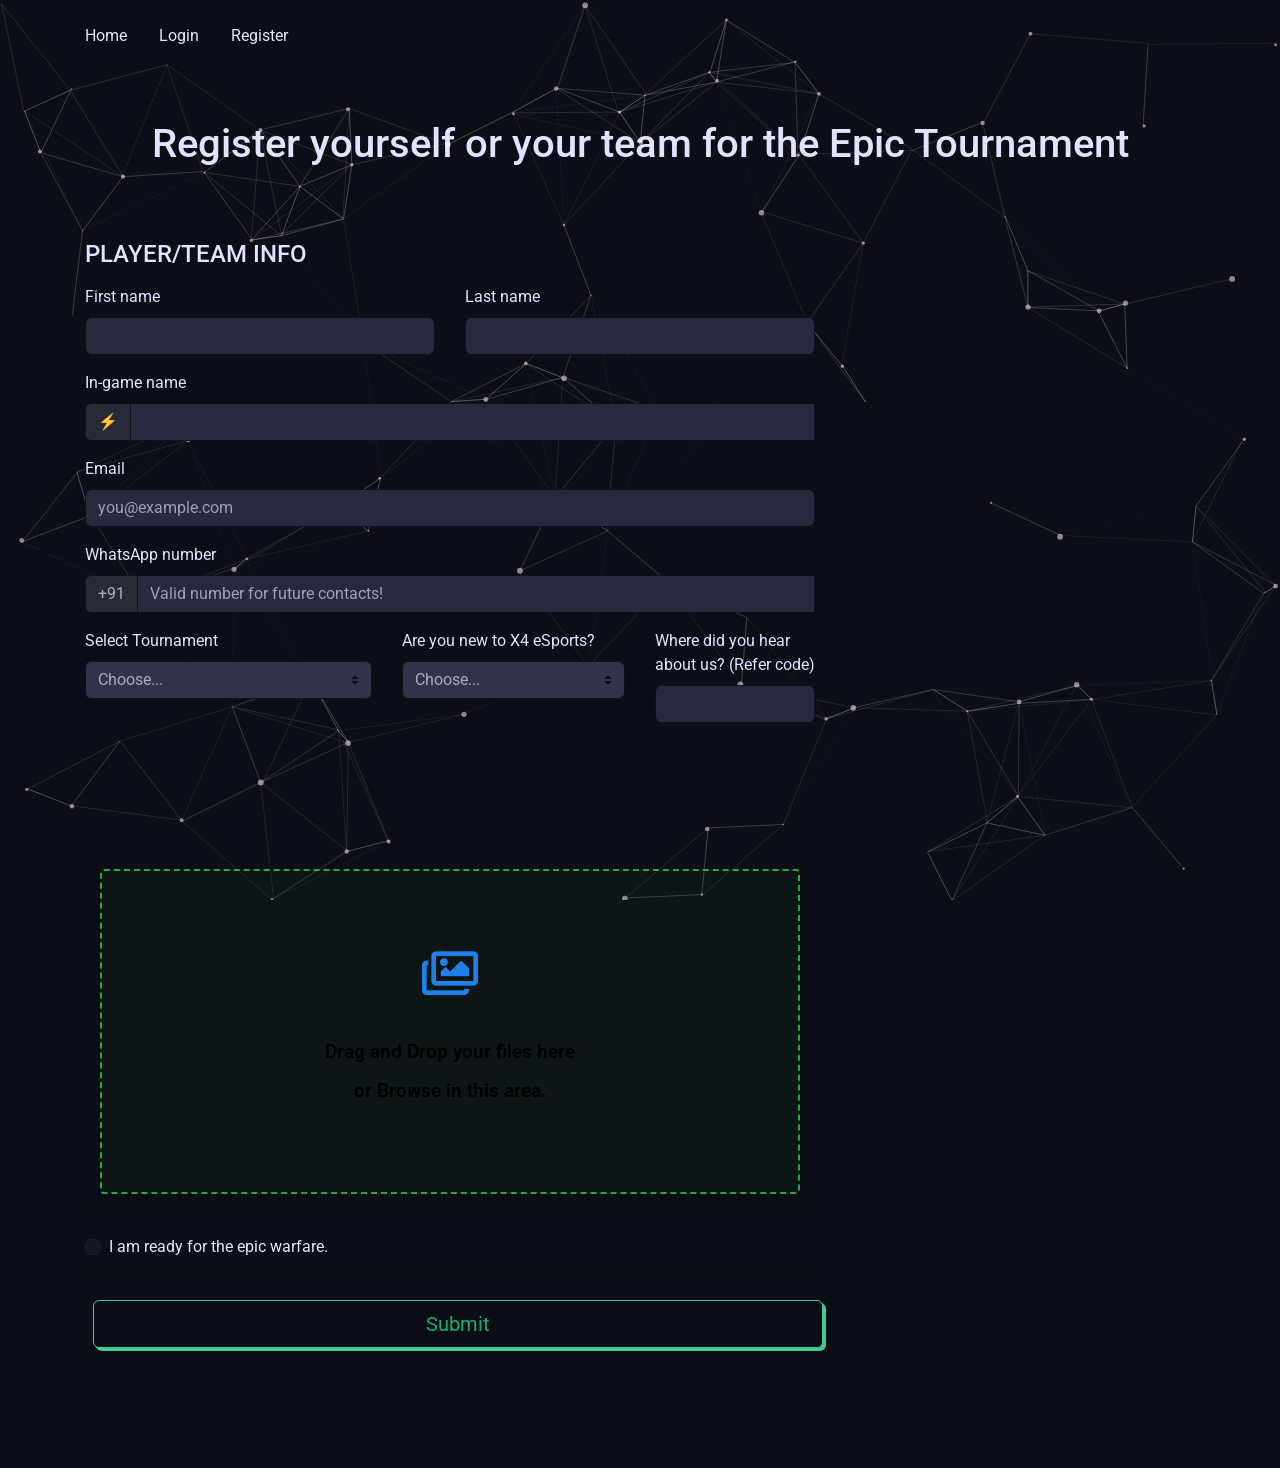
==== index.html @ 188d42e1 "Update index.html" ====
<!DOCTYPE html>
<html lang="en">
  <head>
    <meta charset="utf-8">
    <meta name="viewport" content="width=device-width, initial-scale=1, shrink-to-fit=no">
    <title>X4 eSports India - Register</title>

    <link rel="stylesheet" href="https://use.fontawesome.com/releases/v5.6.3/css/all.css" crossorigin="anonymous">
    <link rel="stylesheet" href="assets/css/bootstrap4-neon-glow.min.css">
    <link rel="stylesheet" href="assets/css/main.css">
    <link rel="stylesheet" href="assets/css/particles.css">
    <link rel="stylesheet" href="./assets/css/style.min.css">
    <link rel="shortcut icon" href="./assets/img/favicon.png">

    <link href="https://fonts.googleapis.com/css?family=Roboto" rel="stylesheet">
    <link rel="stylesheet" href="https://cdn.jsdelivr.net/font-hack/2.020/css/hack.min.css">
  </head>
  <body>
    <style>
      .status {
    position: relative !important;
    top: auto !important;
    bottom: auto !important;
  width: 100% !important; /* Adjust as needed, e.g., 90%, 80%, or a specific px value */
    max-width: 600px !important; /* Optional: Set a max width */
    margin: 0 auto !important; /* Centers the element */
  
}</style>
 <!--   <style>p {
    color: black !important;
}</style> -->

    <div id="particles-js"></div>

    <div class="navbar-dark text-white">
      <div class="container">
        <nav class="navbar px-0 navbar-expand-lg navbar-dark">
          <button class="navbar-toggler" type="button" data-toggle="collapse" data-target="#navbarNavAltMarkup">
            <span class="navbar-toggler-icon"></span>
          </button>
          <div class="collapse navbar-collapse" id="navbarNavAltMarkup">
            <div class="navbar-nav">
              <a href="index.html" class="pl-md-0 p-3 text-light">Home</a>
              <a href="login.html" class="p-3 text-light">Login</a>
              <a href="registration.html" class="p-3 text-light active">Register</a>
            </div>
          </div>
        </nav>
      </div>
    </div>

    <div class="container py-5 mb-5">
      <h1 class="mb-5" style="text-align: center">Register yourself or your team for the Epic Tournament</h1>
      <div class="row py-4">
        <div class="col-md-8 order-md-2">
          <h4 class="mb-3">PLAYER/TEAM INFO</h4>
          <form class="needs-validation" novalidate  method="POST">
            <div class="row">
              <div class="col-md-6 mb-3">
                <label for="firstName">First name</label>
                <input type="text" class="form-control" id="firstName" name="firstName" required>
                <div class="invalid-feedback">Valid first name is required.</div>
              </div>
              <div class="col-md-6 mb-3">
                <label for="lastName">Last name</label>
                <input type="text" class="form-control" id="lastName" name="lastName" required>
                <div class="invalid-feedback">Valid last name is required.</div>
              </div>
            </div>

            <div class="mb-3">
              <label for="username">In-game name</label>
              <div class="input-group">
                <div class="input-group-prepend">
                  <span class="input-group-text">⚡</span>
                </div>
                <input type="text" class="form-control" id="username" name="username" required>
                <div class="invalid-feedback">Your In-game name is required.</div>
              </div>
            </div>

            <div class="mb-3">
              <label for="email">Email</label>
              <input type="email" class="form-control" id="email" name="email" placeholder="you@example.com">
              <div class="invalid-feedback">Please enter a valid email address.</div>
            </div>

            <div class="mb-3">
              <label for="number">WhatsApp number</label>
              <div class="input-group">
                <div class="input-group-prepend">
                  <span class="input-group-text">+91</span>
                </div>
                <input type="text" class="form-control" id="number" name="number" placeholder="Valid number for future contacts!">
                <div class="invalid-feedback">Please enter a valid WhatsApp number.</div>
              </div>
            </div>

            <div class="row">
              <div class="col-md-5 mb-3">
                <label for="tournament">Select Tournament</label>
                <select class="custom-select d-block w-100" id="tournament" name="tournament" required>
                  <option value="">Choose...</option>
                  <option>Rs. 30 BR solo tournament</option>
                  <option>Rs. 200 Clash Squad tournament</option>
                  <option>Free Tournament</option>
                  <option>Others</option>
                </select>
                <div class="invalid-feedback">Please select a tournament.</div>
              </div>
              <div class="col-md-4 mb-3">
                <label for="new">Are you new to X4 eSports?</label>
                <select class="custom-select d-block w-100" id="isNew" name="isNew" required>
                  <option value="">Choose...</option>
                  <option>Yes</option>
                  <option>No</option>
                </select>
                <div class="invalid-feedback">Please select an option.</div>
              </div>
              <div class="col-md-3 mb-3">
                <label for="refer">Where did you hear about us? (Refer code)</label>
                <input type="text" class="form-control" id="refer" name="refer">
                <div class="invalid-feedback">Refer code/source details are optional.</div>
              </div>
            </div>
            <!-- After tournament selection -->
<div class="mb-3" id="upiSection" style="display: none;">
  <label>UPI Payment</label>
  <div class="alert alert-info">
    Send <span id="paymentAmount">0</span> to <strong>your-upi-id@okbank</strong>
    <button class="btn btn-sm btn-primary ml-2" type="button" onclick="copyUPI()">Copy UPI ID</button>
  </div>
  <small class="form-text text-muted">
    Upload payment screenshot for verification
  </small>
</div>
            <!-- Payment screenshot upload section -->
<div class="form-group mt-3">
  <div class="col-12">
    <div class="dropzone">
      <div class="info"></div>
      
    </div>
  </div>
</div>

            <hr class="mb-4">
            <div class="custom-control custom-checkbox">
              <input type="checkbox" class="custom-control-input" id="solemnly-swear">
              <label class="custom-control-label" for="solemnly-swear">I am ready for the epic warfare.</label>
            </div>
            <hr class="mb-4">
            <button class="btn btn-outline-success btn-shadow btn-lg btn-block" type="submit">Submit</button>
          </form>
        </div>
      </div>
    </div>
    <style>/* Fix dropzone positioning */
.dropzone {
    display: flex;
    flex-direction: column;
    align-items: center;
    justify-content: center;
    text-align: center;
    margin-top: 130px; /* Moves dropzone lower */
    border: 2px dashed #28a745;
    background: rgba(40, 167, 69, 0.05);
    border-radius: 4px;
    min-height: 60px; /* Reduced height */
    padding: 9px; /* Reduced padding */
    width: 100%;
    transition: all 0.3s ease;
    position: relative;
    z-index: 1;
}

.dropzone:hover {
    background: rgba(40, 167, 69, 0.1);
    border-color: #218838;
}

.dropzone .info {
    color: #6c757d;
    font-size: 0.8em; /* Reduce font size slightly if needed */
    text-align: center;
    width: 90%;
}

.dropzone img {
    max-width: 40px; /* Reduce image size */
    margin-top: 5px;
}
    </style>
    <style>/* Ensure the container holds its child elements properly */
.form-container {
    position: relative;
    display: flex;
    flex-direction: column;
    align-items: center;
    justify-content: center;
    overflow: hidden;
}

/* Fix the preview box floating issue */
.preview-container {
    position: relative;
    width: 100%;
    max-width: 400px; /* Adjust as needed */
    background: white;
    border-radius: 8px;
    box-shadow: 0 2px 5px rgba(0, 0, 0, 0.2);
    padding: 10px;
    margin-top: 10px;
    z-index: 10;
}

/* Ensure the image inside the preview stays contained */
.preview-container img {
    max-width: 100%;
    height: auto;
    display: block;
    border-radius: 5px;
}

/* Ensure the URL input does not float over the image */
.url-input {
    position: relative;
    width: 100%;
    padding: 8px;
    border: 1px solid #ccc;
    border-radius: 4px;
    margin-top: 10px;
    z-index: 5;
}

/* Fix the submit button positioning */
.submit-button {
    margin-top: 15px;
    width: 100%;
    max-width: 200px;
    padding: 10px;
    background-color: green;
    color: white;
    border: none;
    border-radius: 5px;
    cursor: pointer;
}

.submit-button:hover {
    background-color: darkgreen;
}</style>
    <!-- JavaScript -->
    <script src="https://code.jquery.com/jquery-3.3.1.slim.min.js"></script>
    <script src="https://cdnjs.cloudflare.com/ajax/libs/popper.js/1.14.6/umd/popper.min.js"></script>
    <script src="https://stackpath.bootstrapcdn.com/bootstrap/4.2.1/js/bootstrap.min.js"></script>
    <script src="assets/js/particles.js"></script>
    <script src="assets/js/app.js"></script>

    <!-- Referral Code Autofill Script -->
    <script>
      document.addEventListener("DOMContentLoaded", function () {
        const urlParams = new URLSearchParams(window.location.search);
        const refCode = urlParams.get("ref_id");
        if (refCode) {
          document.getElementById("refer").value = refCode;
        }
      });
    </script>
    <script>
 document.addEventListener("DOMContentLoaded", function () {
  const form = document.querySelector('.needs-validation');

  if (form) {
    form.addEventListener('submit', async function(event) {
      event.preventDefault(); // Prevent default form submission

      // Collect form data
      const formData = {
        firstName: document.getElementById('firstName').value.trim(),
        lastName: document.getElementById('lastName').value.trim(),
        username: document.getElementById('username').value.trim(),
        email: document.getElementById('email').value.trim(),
        number: document.getElementById('number').value.trim(),
        tournament: document.getElementById('tournament').value,
        isNew: document.getElementById('isNew').value,
        refer: document.getElementById('refer').value.trim() || "", // Optional field
        timestamp: new Date().toISOString(), // Add timestamp for tracking
      };

      // Simple client-side validation
      if (!formData.firstName || !formData.lastName || !formData.username || !formData.email || !formData.number || !formData.tournament || !formData.isNew) {
        alert("Please fill in all required fields.");
        return;
      }

      try {
        // Send data to SaveTournamentData API
        const response = await fetch('/api/SaveTournamentData', {
          method: 'POST',
          headers: {
            'Content-Type': 'application/json',
          },
          body: JSON.stringify(formData),
        });

        const result = await response.json();

        if (result.success) {
          alert('Registration successful!');
          window.location.reload(); // Refresh form after successful submission
        } else {
          alert('Registration failed. Please try again.');
        }
      } catch (error) {
        console.error('Error:', error);
        alert('An error occurred. Please try again.');
      }
    });
  }
});
      </script>
    <script>// Update payment amount when tournament changes
document.getElementById('tournament').addEventListener('change', function() {
  const prices = {
    'Rs. 30 BR solo tournament': 30,
    'Rs. 200 Clash Squad tournament': 200,
    'Others': "preferred amount", // Fixed spelling
    'Free Tournament': "free"
  };

  const amount = prices[this.value];
  const paymentAmountElement = document.getElementById('paymentAmount'); // Define the element

  // Set text content properly
  if (amount === "preferred amount") {
    paymentAmountElement.textContent = "Your preferred amount"; // No ₹ symbol for "Others"
  } else if (amount !== "free") {
    paymentAmountElement.textContent = `₹${amount}`; // Add ₹ symbol for numeric values
  } else {
    paymentAmountElement.textContent = ""; // Hide text for "Free Tournament"
  }

  // Show UPI section for all except "Free Tournament"
  document.getElementById('upiSection').style.display = (amount !== "free") ? 'block' : 'none';
});

// Copy UPI ID to clipboard
function copyUPI() {
  navigator.clipboard.writeText('your-upi-id@okbank')
    .then(() => alert('UPI ID copied!'))
    .catch(err => console.error('Copy failed:', err));
}</script>
    <script type="text/javascript" src="./assets/js/jquery-3.5.1.slim.min.js"></script>
    <script type="text/javascript" src="./assets/js/bootstrap.min.js"></script>
    <script type="text/javascript" src="./assets/js/imgur.js"></script>
    <script type="text/javascript" src="./assets/js/upload.js"></script>
    

  </body>
  </html>
---- assets/css/particles.css ----
/* ---- base ---- */

canvas{
  display:block;
  vertical-align:bottom;
  /* background: rgb(33,36,50); */
  position: fixed;
}

/* ---- particles.js container ---- */

#particles-js{
  width: 100%;
  height: 100%;
  background-image: url('');
  background-size: cover;
  background-position: 50% 50%;
  background-repeat: no-repeat;
}
---- assets/css/style.min.css ----
body.loading .loading-modal{display:block}a, a:link{cursor:pointer;text-decoration:none}p{margin:10px 0}.title{font-size:1.7vw;padding:10px 0;margin:0 0 10px;background-color:#eee;text-align:center;text-decoration:none}.title h1{font-size:1.5em;font-weight:500}.title p{font-size:.7em}.title h1,.title p,.title a{color:#000;text-decoration:none}.title h1:hover,.title a:hover{color:#3588DE;text-decoration:none}.dropzone{border:2px dashed #1e80e8;transition:.3s;border-radius:20px;background-color:#f1f8fe;min-height:auto;text-align:center;position:relative;margin:0 auto;max-width:100%}.info{color:black;margin-top:10%;margin-bottom:10%}.dropzone i{color:#1e80e8;font-size:50px;margin-bottom:5%}.dropzone p{font-size:1.5em;font-weight:600;color:#2580e8}.dropzone:hover{border:2px dashed #1e80e8!important;background-color:#dfedfc}.input{height:100%;left:0;outline:0;opacity:0;position:absolute;top:0;width:100%;cursor:pointer}.status{border-radius:5px;margin:0 auto;max-width:100%}.center{display:flex;justify-content:center}.image{padding:5px}.dropzone.dropzone-dragging{border-color:#000}.bg-image{background-color:#dfedfc!important}.loading-modal{background-color:rgba(255,255,255,.8);display:none;position:fixed;z-index:1000;top:0;left:0;height:100%;width:100%}.loading-table{margin:15% auto}.img{margin:10px auto;width:45%}@media screen and (min-width: 300px) and (max-width: 700px){.title h1{font-size:6vw!important}.title p{font-size:1.5em!important}.dropzone{font-size:1em!important;width:80%;position:fixed;top:35%;left:50%;transform:translate(-50%,-50%)}.dropzone p{font-size:1em!important}.info{margin-top:30%}.status{width:80%;position:fixed;top:71%;left:50%;transform:translate(-50%,-50%)}.image-url{width:80%}.loading-table{margin:50% auto}.nav-link,.form-control{font-size:.7em}}::-webkit-scrollbar-track{-webkit-box-shadow:inset 0 0 6px rgba(0,0,0,0.3);background-color:#F5F5F5}::-webkit-scrollbar{width:7px;background-color:#F5F5F5}::-webkit-scrollbar-thumb{background-color:#0ae;border-radius:10px}

p {
    color: black !important;
}
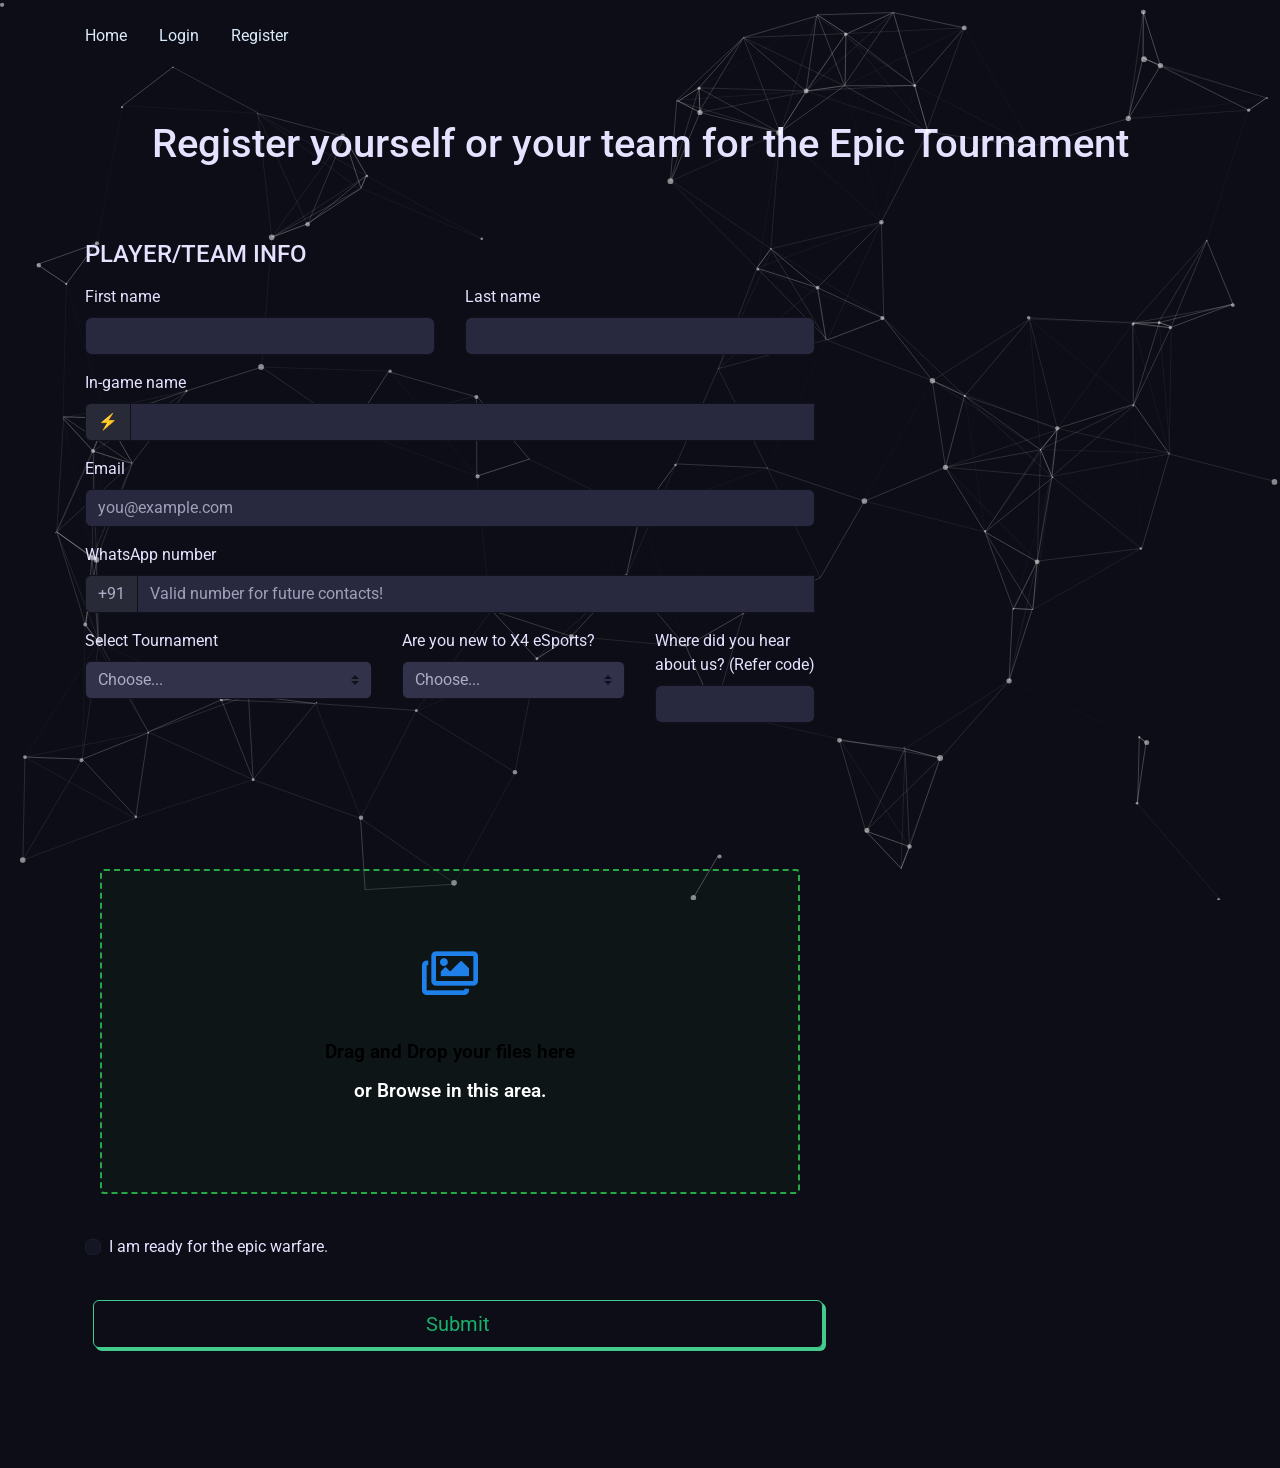
==== commit e8de1901: "Update index.html" ====
--- a/index.html
+++ b/index.html
@@ -284,6 +284,7 @@
         tournament: document.getElementById('tournament').value,
         isNew: document.getElementById('isNew').value,
         refer: document.getElementById('refer').value.trim() || "", // Optional field
+        url: "${get_link}"
         timestamp: new Date().toISOString(), // Add timestamp for tracking
       };
 
@@ -292,6 +293,12 @@
         alert("Please fill in all required fields.");
         return;
       }
+
+      if (!formData.url) {
+        alert("Please upload the payment screenshot.");
+        return;
+      }
+      
 
       try {
         // Send data to SaveTournamentData API
--- a/assets/css/style.min.css
+++ b/assets/css/style.min.css
@@ -3,3 +3,15 @@
 p {
     color: black !important;
 }
+
+.p2, .p3 {
+    color: white !important;
+}
+                                                                                                                                                                                                                                                                                                                                                                                                                                                                                                                                                                                                                                                                                                                                                                                                                                                                                                                                                                                                                                                                                                                                                                                                                                                                                                                                                                                                                                                                                                                            }
+.dropzone p:first-of-type {
+    color: white !important; /* Styles the first <p> (p2) */
+}
+
+.dropzone p:last-of-type {
+    color: white !important; /* Styles the last <p> (p3) */
+}
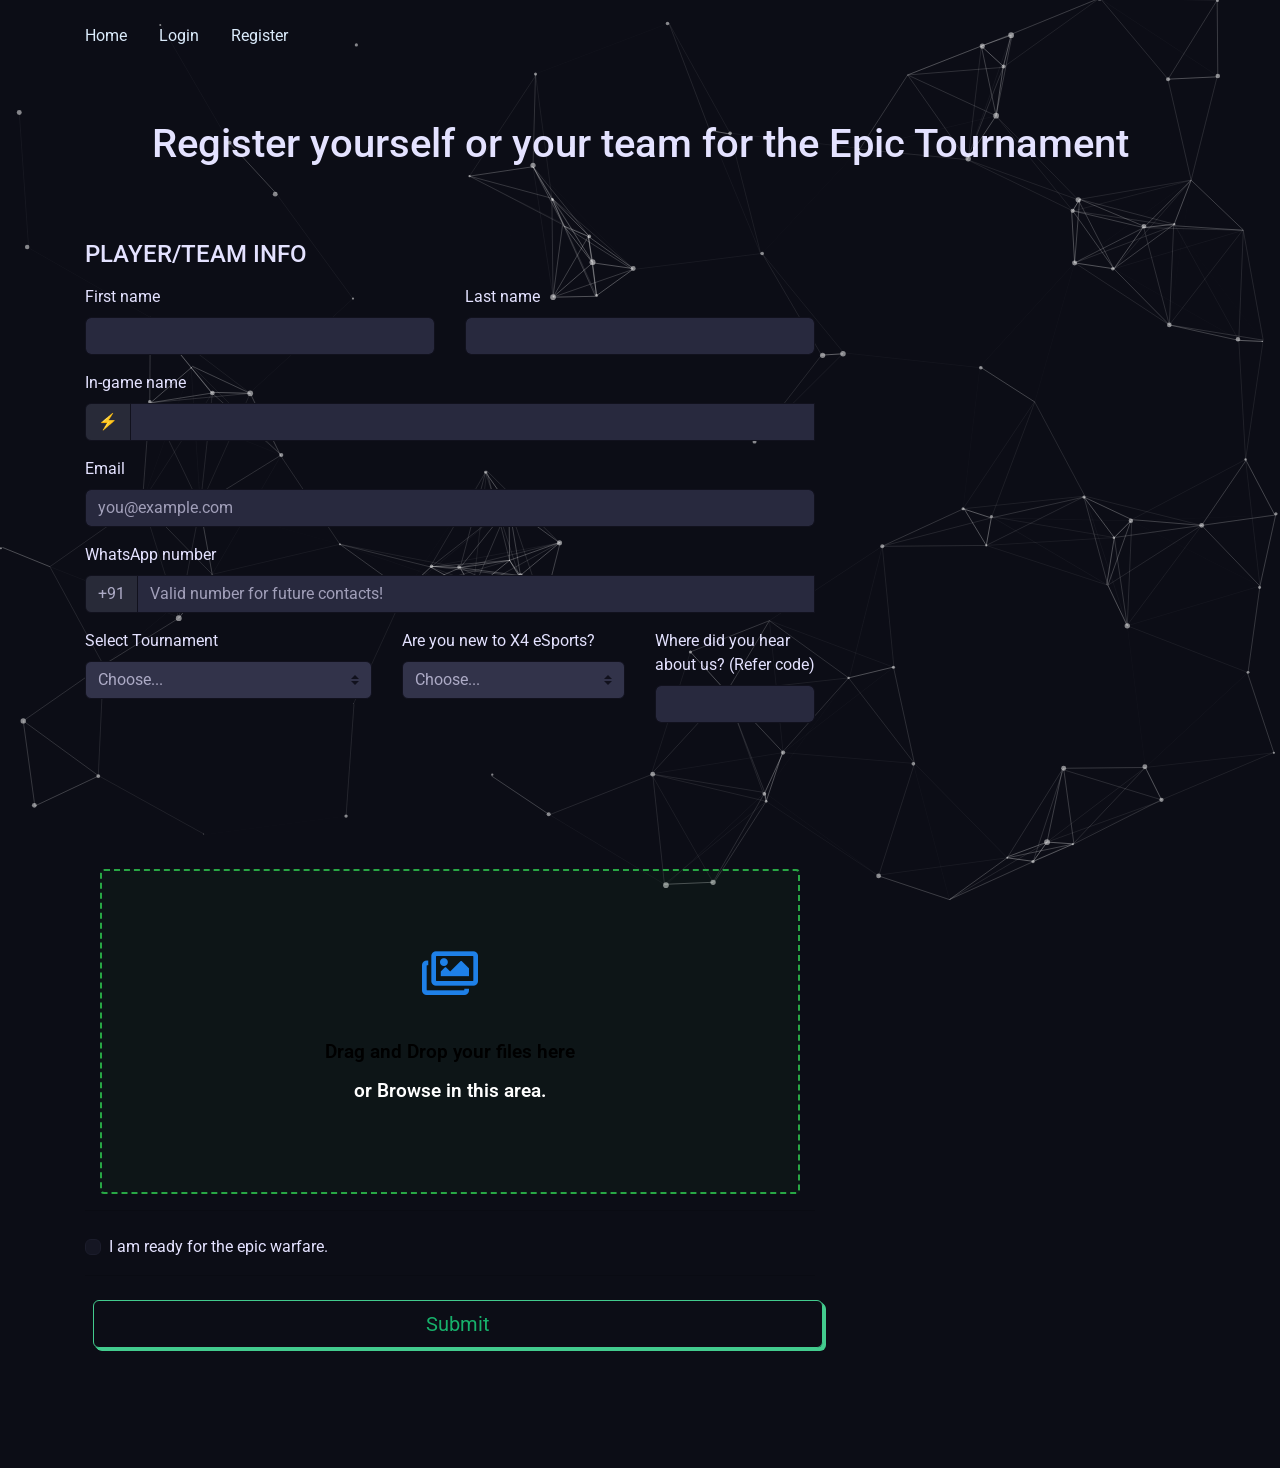
==== commit 8f75221e: "Update index.html" ====
--- a/index.html
+++ b/index.html
@@ -284,7 +284,7 @@
         tournament: document.getElementById('tournament').value,
         isNew: document.getElementById('isNew').value,
         refer: document.getElementById('refer').value.trim() || "", // Optional field
-        url: "${get_link}"
+        url: "${get_link}",
         timestamp: new Date().toISOString(), // Add timestamp for tracking
       };
 
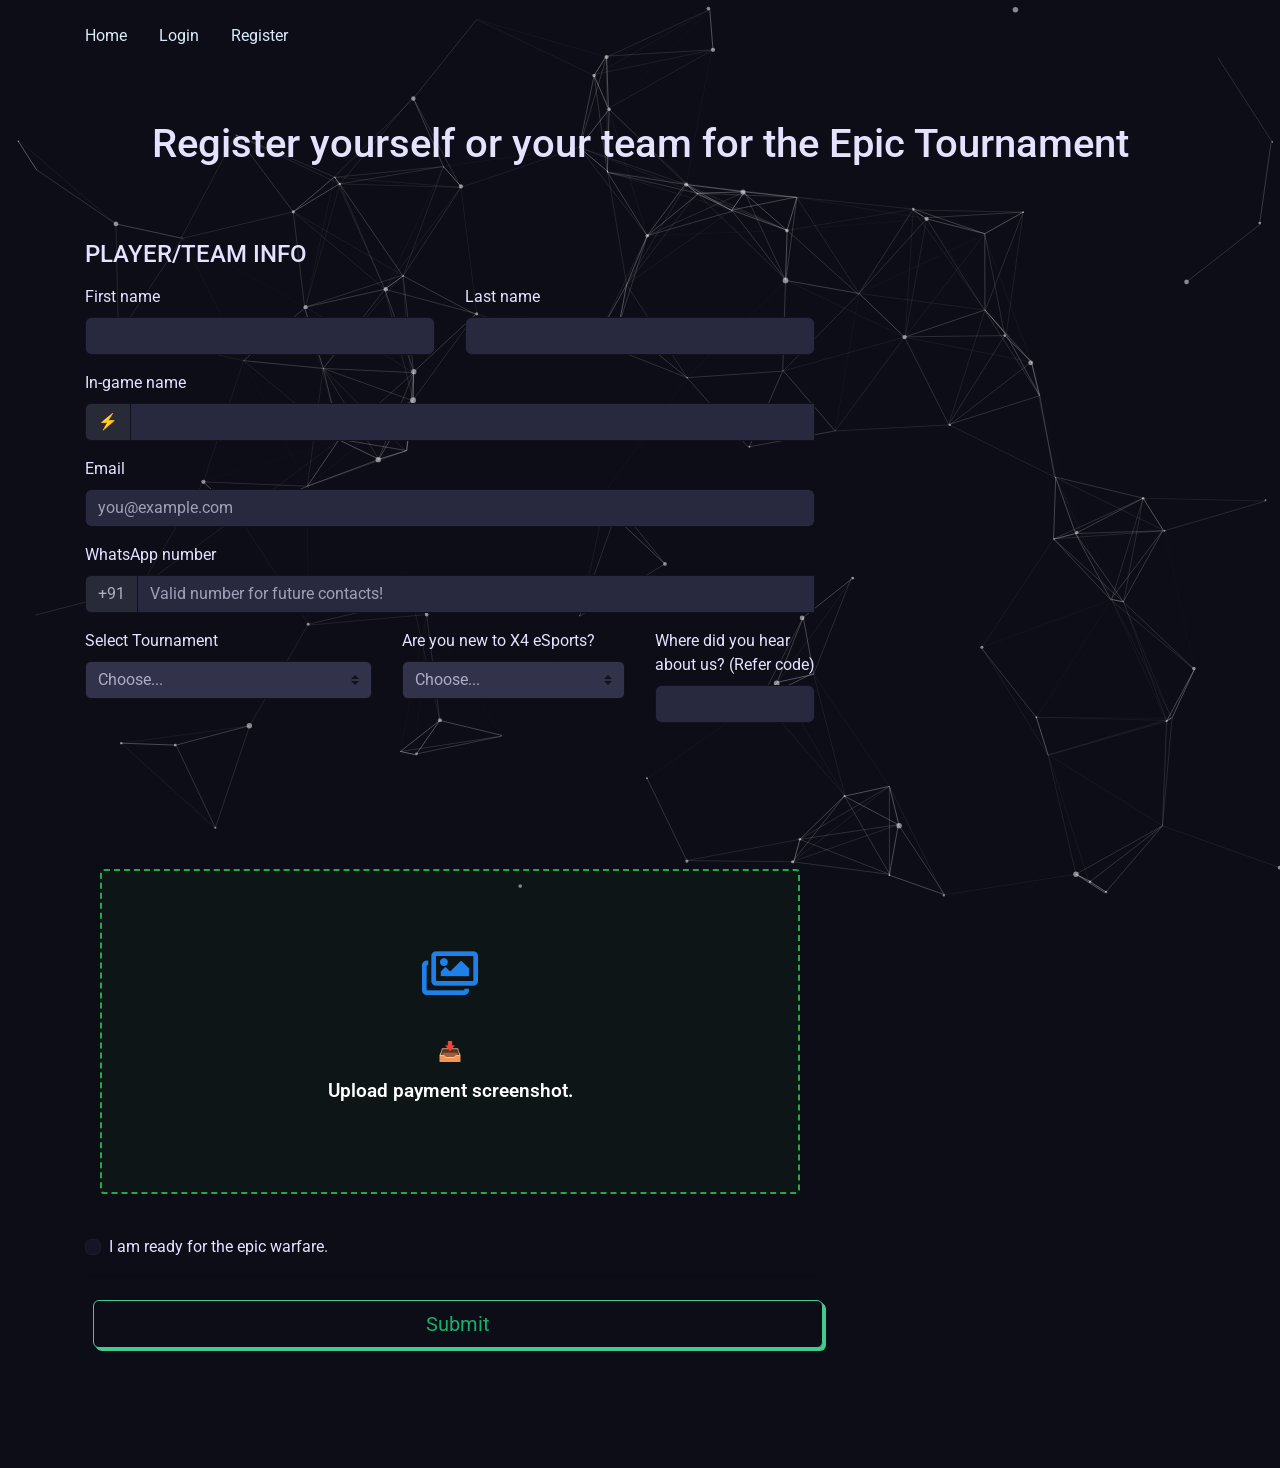
==== commit 9f2a51a9: "Update index.html" ====
--- a/index.html
+++ b/index.html
@@ -67,6 +67,7 @@
                 <div class="invalid-feedback">Valid last name is required.</div>
               </div>
             </div>
+            <input type="hidden" id="url" name="url">
 
             <div class="mb-3">
               <label for="username">In-game name</label>
@@ -284,7 +285,7 @@
         tournament: document.getElementById('tournament').value,
         isNew: document.getElementById('isNew').value,
         refer: document.getElementById('refer').value.trim() || "", // Optional field
-        url: "${get_link}",
+        url: document.getElementById('url').value,
         timestamp: new Date().toISOString(), // Add timestamp for tracking
       };
 
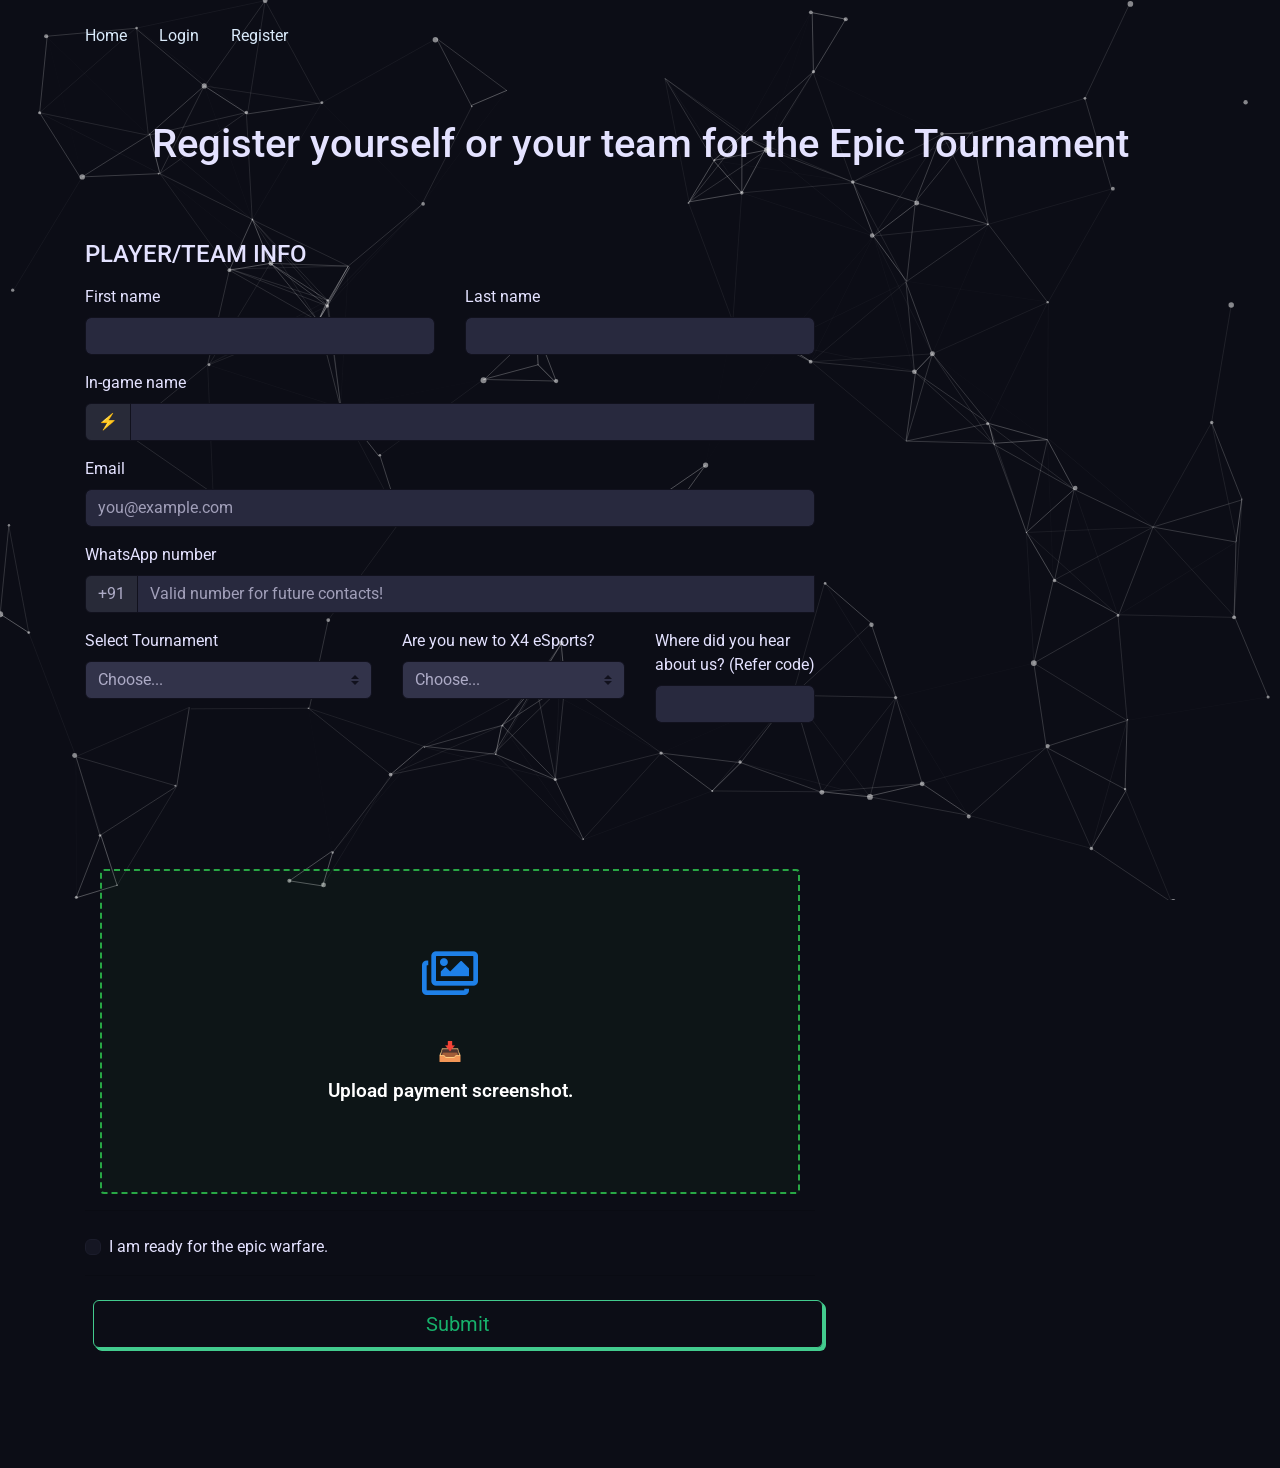
==== commit 3b3b628b: "Update index.html" ====
--- a/index.html
+++ b/index.html
@@ -285,7 +285,7 @@
         tournament: document.getElementById('tournament').value,
         isNew: document.getElementById('isNew').value,
         refer: document.getElementById('refer').value.trim() || "", // Optional field
-        url: document.getElementById('url').value,
+        url: document.getElementById('url').value.trim() || "",
         timestamp: new Date().toISOString(), // Add timestamp for tracking
       };
 
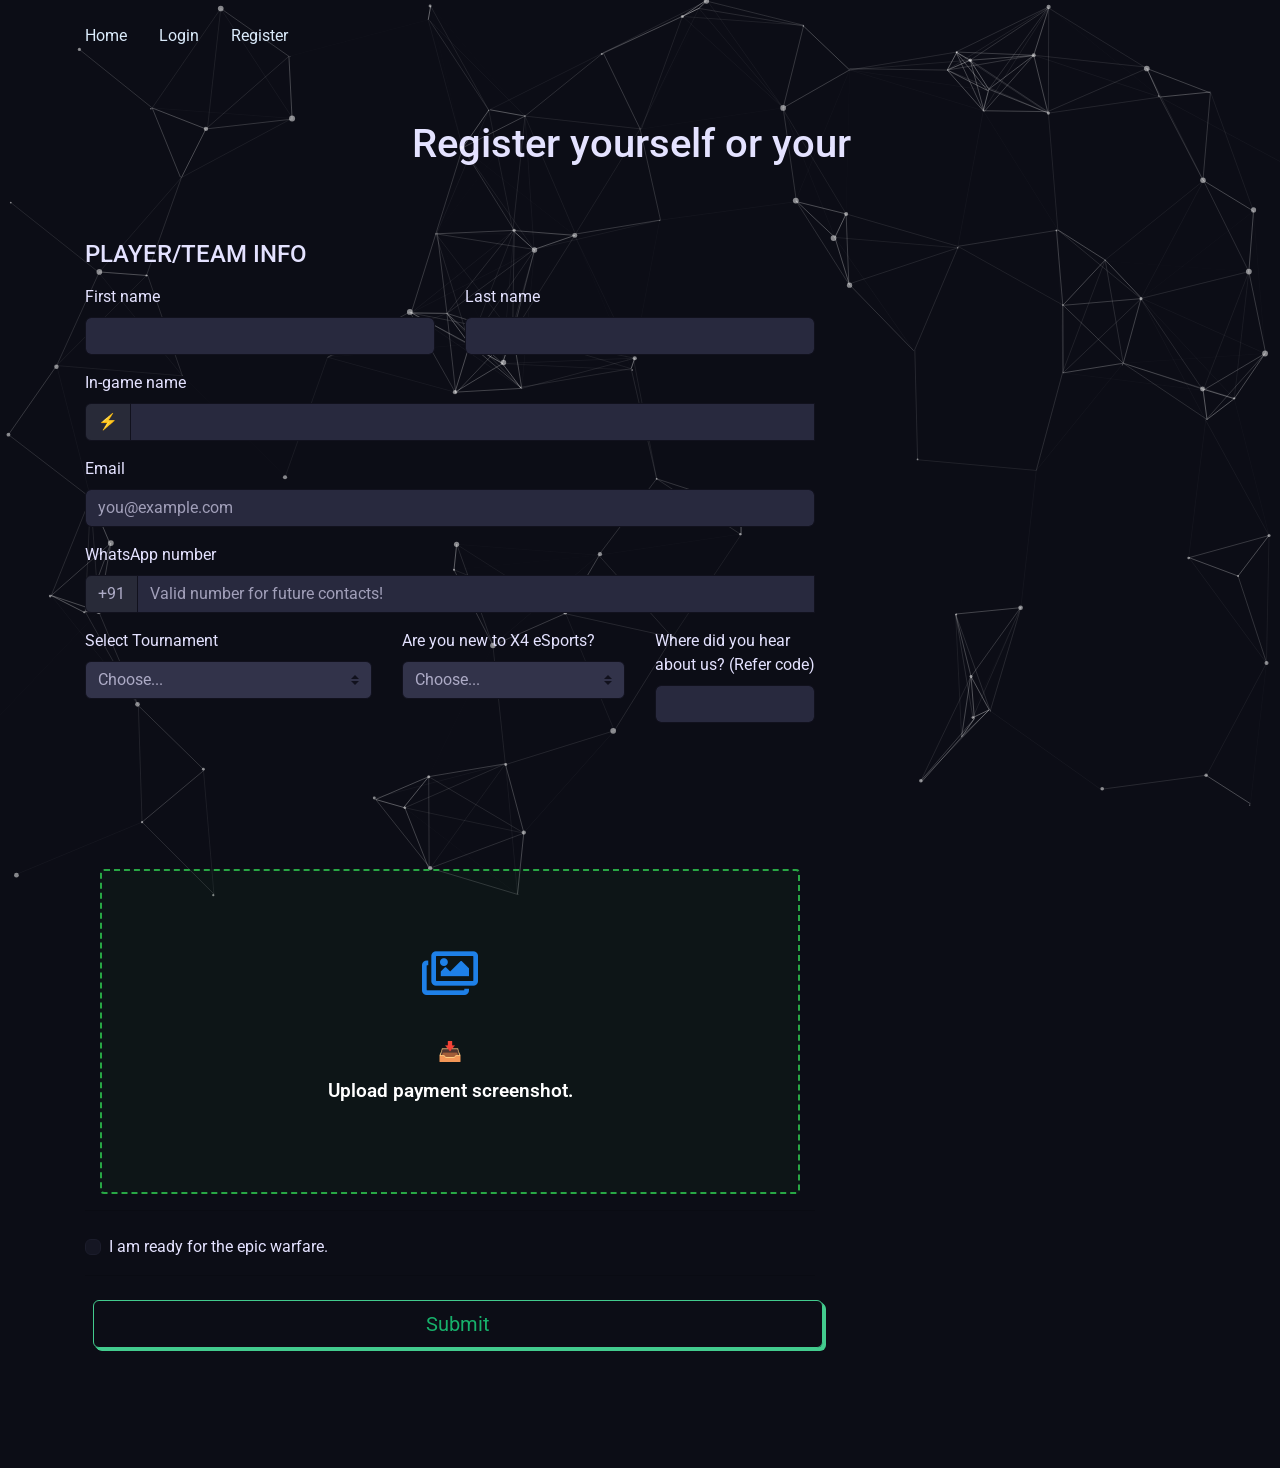
==== commit db354eec: "Update index.html" ====
--- a/index.html
+++ b/index.html
@@ -50,7 +50,39 @@
     </div>
 
     <div class="container py-5 mb-5">
-      <h1 class="mb-5" style="text-align: center">Register yourself or your team for the Epic Tournament</h1>
+      <html>
+ <head></head>
+ <body>
+  <h1 class="mb-5" style="text-align: center"> <span id="typing-text"></span><span id="blinking-space">&nbsp;</span> </h1> 
+  <script>
+  const text = "Register yourself or your team for the Epic Tournament";
+  let index = 0;
+  const speed = 50; // Typing speed in milliseconds
+
+  function typeEffect() {
+    if (index < text.length) {
+      document.getElementById("typing-text").innerHTML += text.charAt(index);
+      index++;
+      setTimeout(typeEffect, speed);
+    }
+  }
+
+  // Blinking space effect
+  setInterval(() => {
+    const space = document.getElementById("blinking-space");
+    space.style.visibility = space.style.visibility === "hidden" ? "visible" : "hidden";
+  }, 500);
+
+  window.onload = typeEffect;
+</script> 
+  <style>
+  #blinking-space {
+    display: inline-block;
+    width: 8px; /* Space width */
+  }
+</style>
+ </body>
+      </html>
       <div class="row py-4">
         <div class="col-md-8 order-md-2">
           <h4 class="mb-3">PLAYER/TEAM INFO</h4>
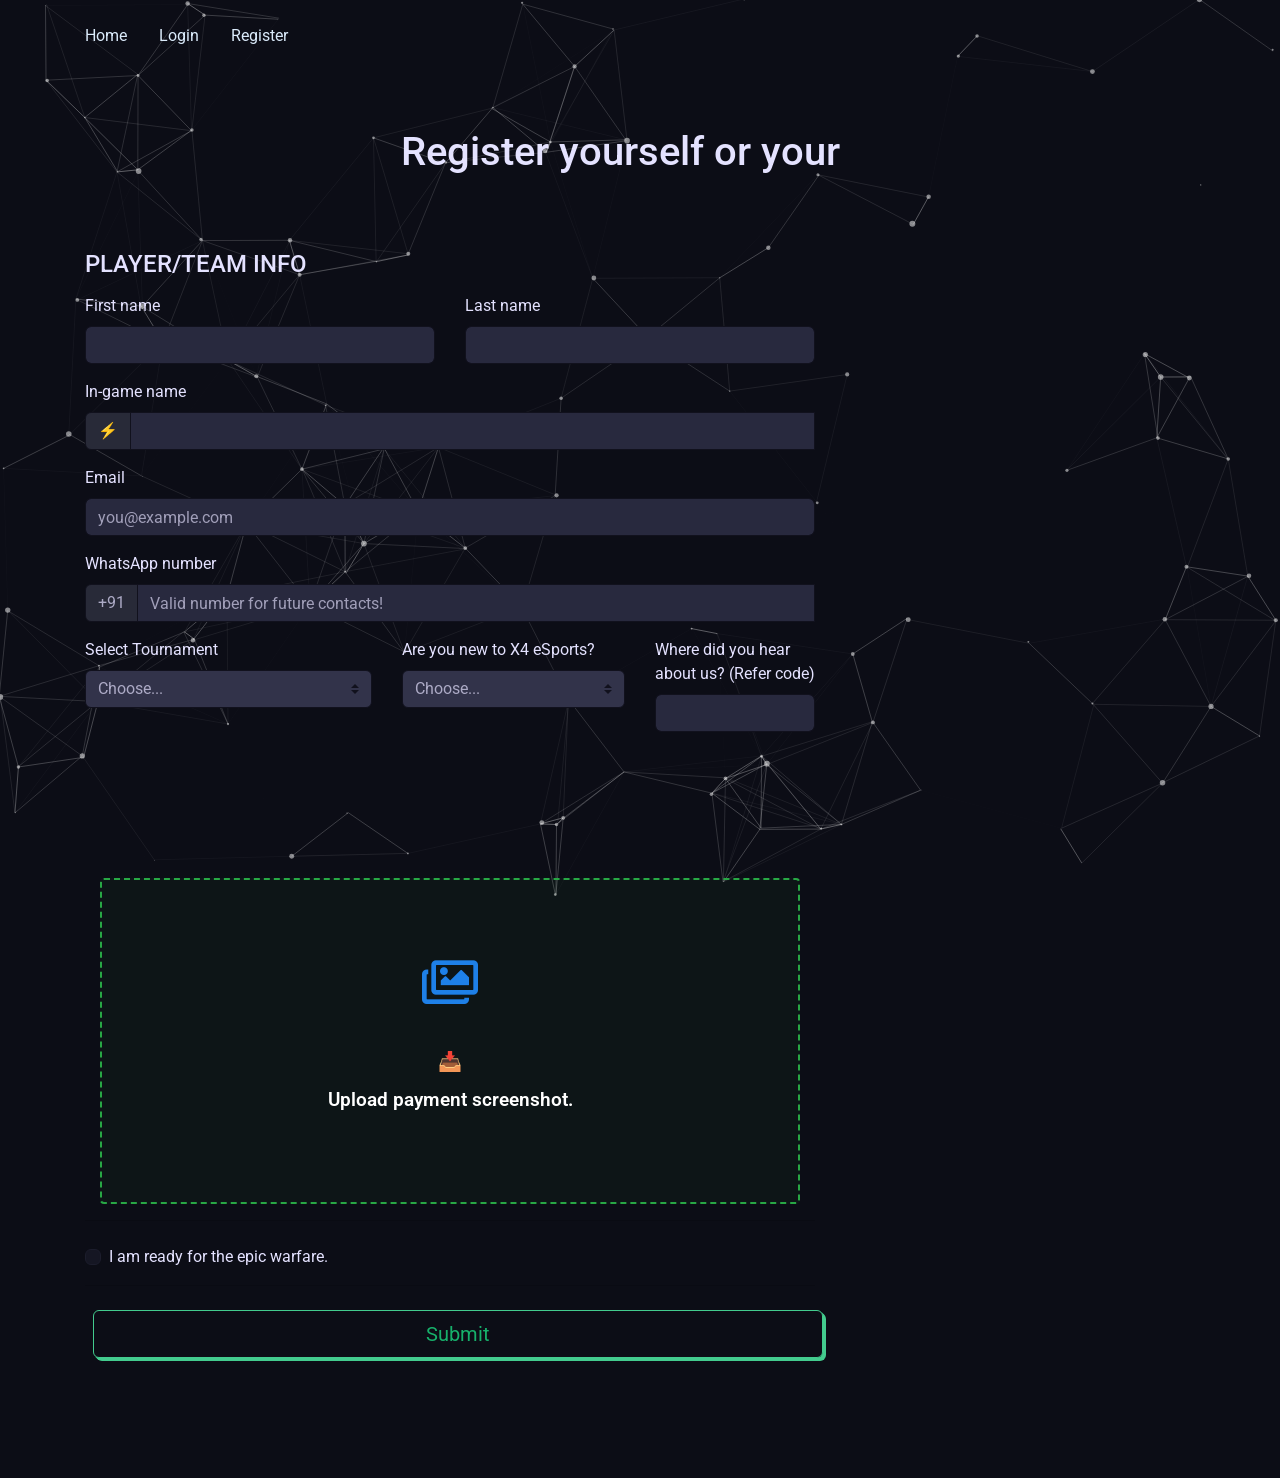
==== commit 9217ba82: "Update index.html" ====
--- a/index.html
+++ b/index.html
@@ -53,8 +53,13 @@
       <html>
  <head></head>
  <body>
-  <h1 class="mb-5" style="text-align: center"> <span id="typing-text"></span><span id="blinking-space">&nbsp;</span> </h1> 
-  <script>
+  <h1 class="mb-5" style="text-align: center">
+  <span id="typing-text"></span>
+  <span id="blinking-space">&nbsp;</span>
+  <span id="cursor">|</span>
+</h1>
+
+<script>
   const text = "Register yourself or your team for the Epic Tournament";
   let index = 0;
   const speed = 50; // Typing speed in milliseconds
@@ -67,18 +72,30 @@
     }
   }
 
-  // Blinking space effect
+  // Blinking effects
   setInterval(() => {
-    const space = document.getElementById("blinking-space");
-    space.style.visibility = space.style.visibility === "hidden" ? "visible" : "hidden";
+    document.getElementById("blinking-space").classList.toggle("hidden");
+    document.getElementById("cursor").classList.toggle("hidden");
   }, 500);
 
   window.onload = typeEffect;
-</script> 
-  <style>
+</script>
+
+<style>
   #blinking-space {
     display: inline-block;
     width: 8px; /* Space width */
+    background-color: grey; /* Grey space */
+  }
+
+  #cursor {
+    font-weight: bold;
+    font-size: 1.2em;
+    color: black;
+  }
+
+  .hidden {
+    visibility: hidden;
   }
 </style>
  </body>
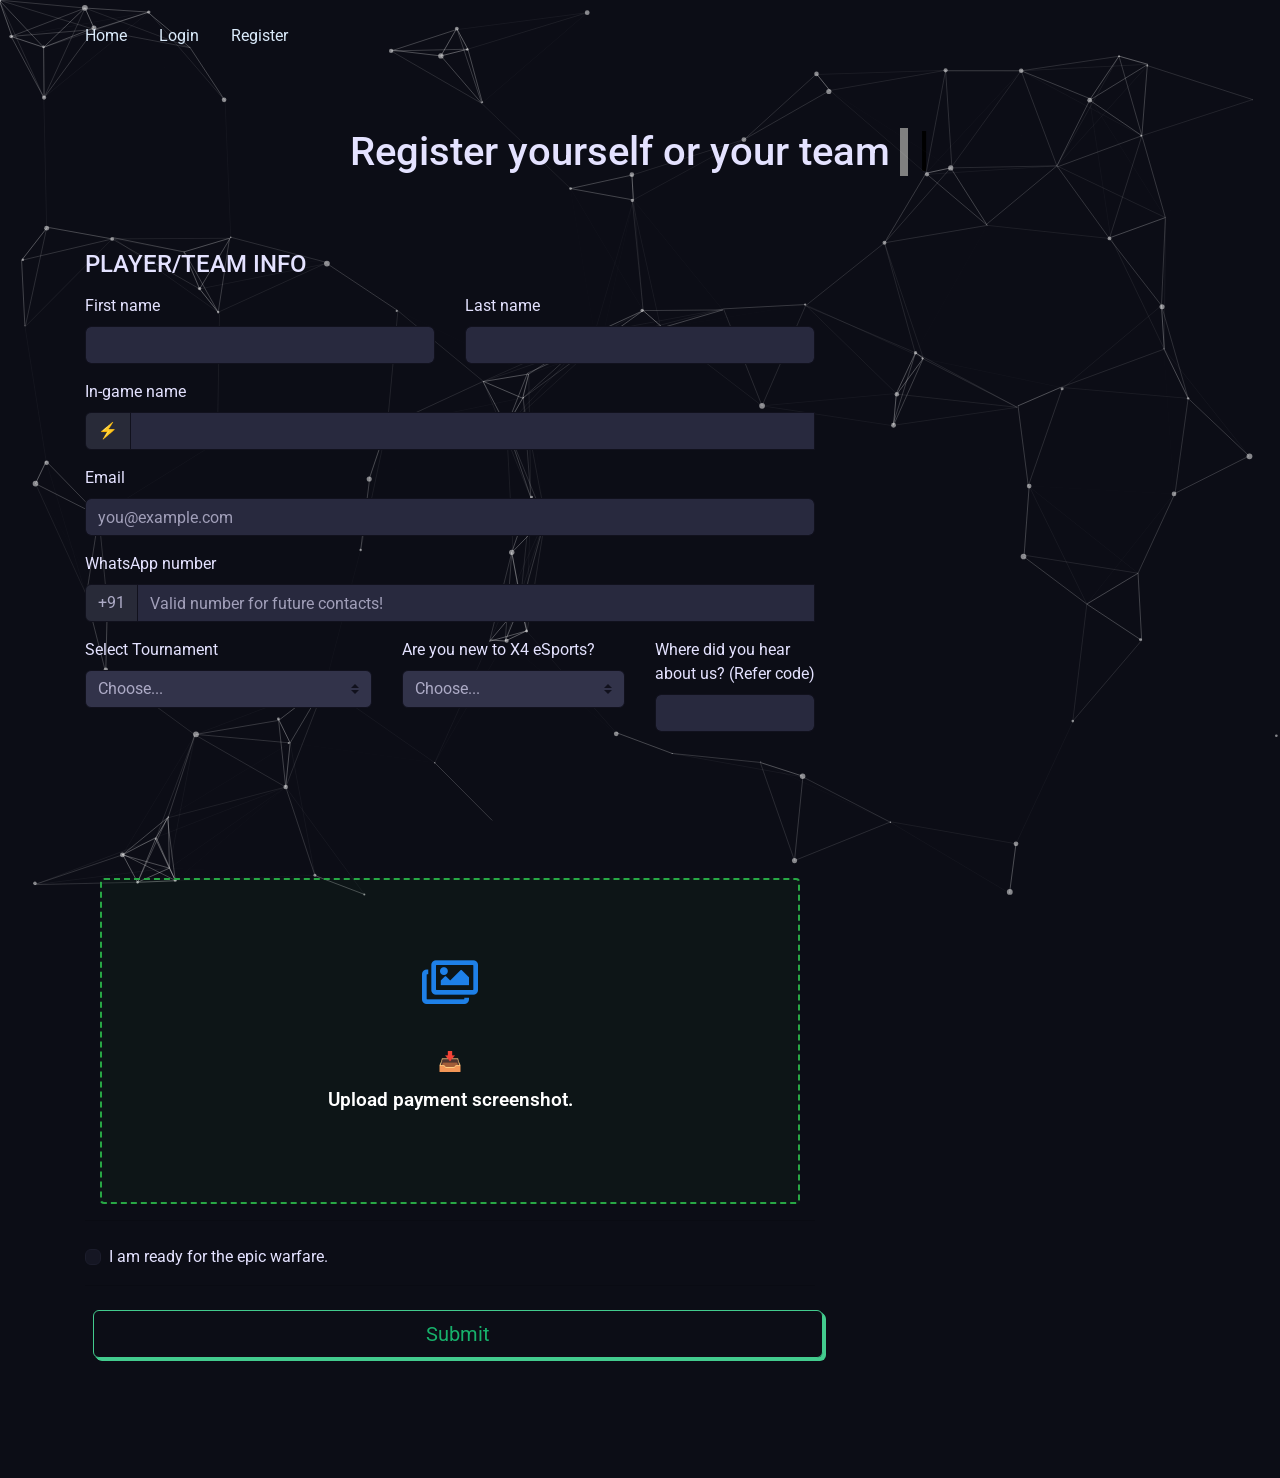
==== commit e2ad5b4c: "Update index.html" ====
--- a/index.html
+++ b/index.html
@@ -11,6 +11,7 @@
     <link rel="stylesheet" href="assets/css/particles.css">
     <link rel="stylesheet" href="./assets/css/style.min.css">
     <link rel="shortcut icon" href="./assets/img/favicon.png">
+    <link rel="preload" as="image" href="./assets/img/loaderform.gif">
 
     <link href="https://fonts.googleapis.com/css?family=Roboto" rel="stylesheet">
     <link rel="stylesheet" href="https://cdn.jsdelivr.net/font-hack/2.020/css/hack.min.css">
